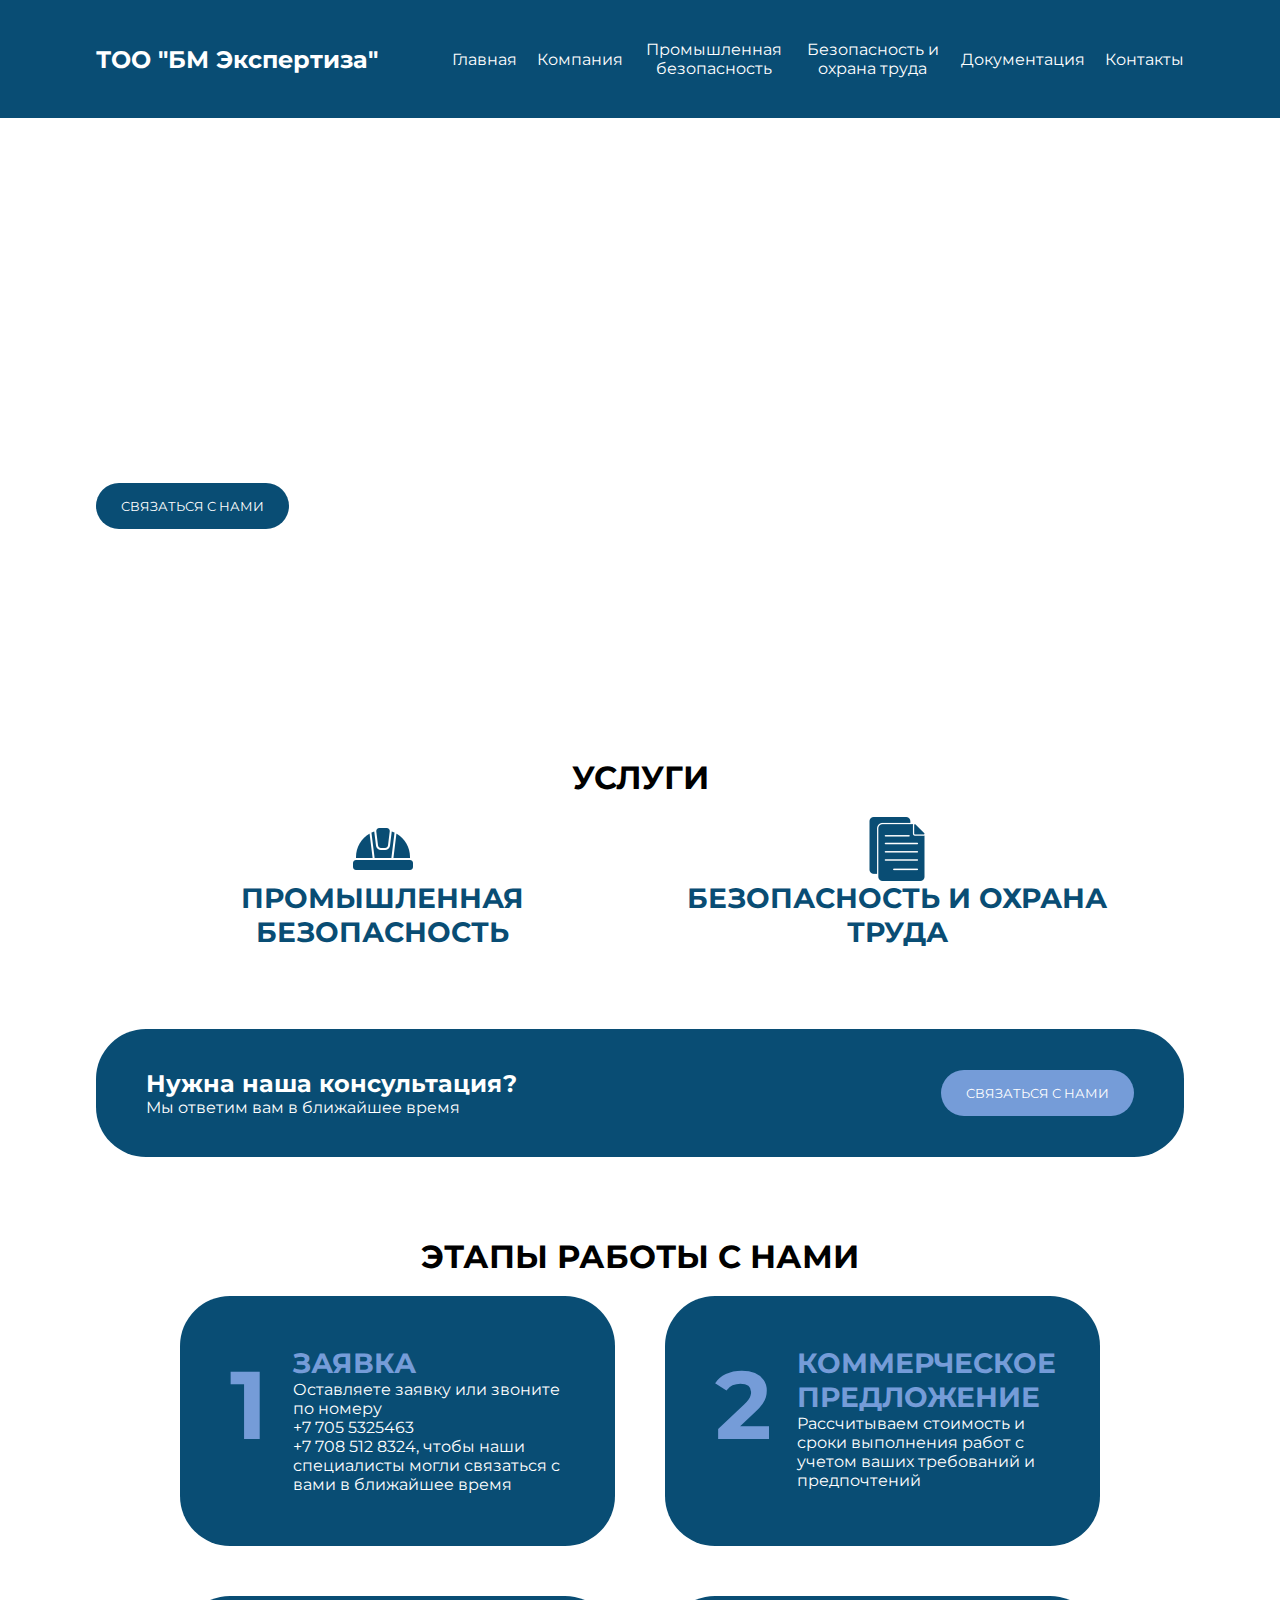
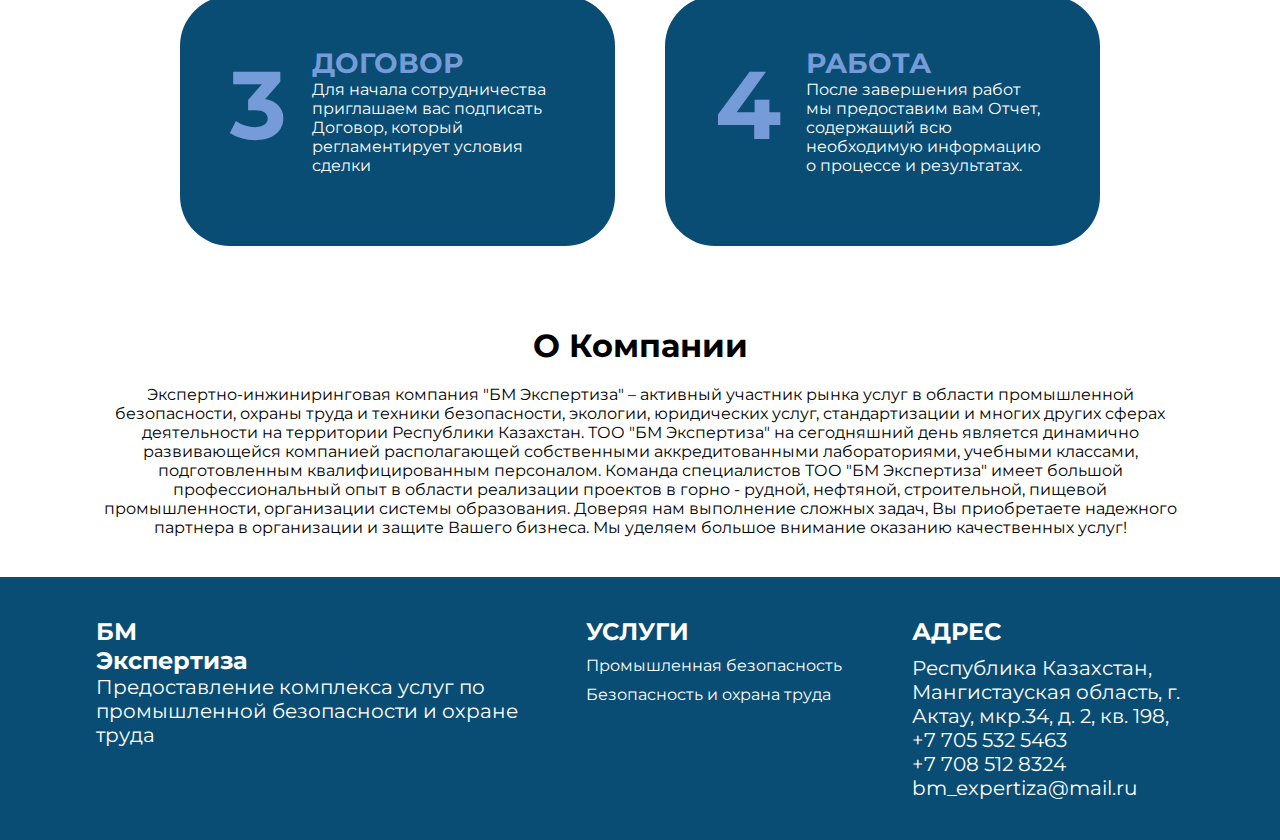
==== index.html @ 8ca7624f "Add files via upload" ====
<!DOCTYPE html>
<html lang="en">
  <head>
    <meta charset="UTF-8" />
    <meta http-equiv="X-UA-Compatible" content="IE=edge" />
    <meta name="viewport" content="width=device-width, initial-scale=1.0" />
    <title>БМ Экспертиза</title>
    <link rel="stylesheet" href="style/style.css" />
  </head>
  <body>
    <header class="header">
      <div class="inner">
        <button class="header__burger-btn" id="burger">
          <span></span><span></span><span></span>
        </button>
        <h2 class="logo">ТОО "БМ Экспертиза"</h2>
        <nav class="menu">
          <ul class="ul">
            <li class="li"><a href="./index.html">Главная</a></li>
            <li class="li"><a href="./company.html">Компания</a></li>
            <li class="li">
              <a href="./servis1.html">Промышленная безопасность</a>
            </li>
            <li class="li">
              <a href="./servis2.html">Безопасность и охрана труда</a>
            </li>
            <li class="li"><a href="">Документация</a></li>
            <li class="li"><a href="./contact.html">Контакты</a></li>
          </ul>
        </nav>
      </div>
    </header>
    <section class="welcom">
      <div class="welcom-inner">
        <div class="welcom-wrapper">
          <h1 class="welcom-title">
            Предоставление комплекса услуг по промышленной безопасности и охране
            труда
          </h1>
          <button class="btn">СВЯЗАТЬСЯ С НАМИ</button>
        </div>
      </div>
      <div class="welcom-image"></div>
    </section>
    <section class="servis">
      <div class="inner">
        <div class="servis-wrapper">
          <h2 class="servis-title">УСЛУГИ</h2>
          <div class="all-servis">
            <div class="serviss">
              <img src="./image/helmet.png" alt="" />
              <a class="servis-subtitle" href="./servis1.html">
                ПРОМЫШЛЕННАЯ БЕЗОПАСНОСТЬ
              </a>
            </div>
            <div class="serviss">
              <img src="./image/file.png" alt="" />
              <a class="servis-subtitle" href="./servis2.html">
                БЕЗОПАСНОСТЬ И ОХРАНА ТРУДА
              </a>
            </div>
          </div>
        </div>
      </div>
    </section>
    <section class="consult">
      <div class="inner">
        <div class="consult-wrapper">
          <div class="consult-text">
            <h2 class="consult-title">Нужна наша консультация?</h2>
            <p class="consult-subtitle">Мы ответим вам в ближайшее время</p>
          </div>
          <button class="btn">СВЯЗАТЬСЯ С НАМИ</button>
        </div>
      </div>
    </section>
    <section class="stage">
      <div class="inner">
        <div class="stage-wrapper">
          <h2 class="stage-title">Этапы работы с нами</h2>
          <div class="cards">
            <div class="card">
              <h2 class="number">1</h2>
              <div class="card-text">
                <h3 class="card-title">ЗАЯВКА</h3>
                <p class="card-subtitle">
                  Оставляете заявку или звоните по номеру <br />+7 705 5325463
                  <br />+7 708 512 8324, чтобы наши специалисты могли связаться
                  с вами в ближайшее время
                </p>
              </div>
            </div>
            <div class="card">
              <h2 class="number">2</h2>
              <div class="card-text">
                <h3 class="card-title">КОММЕРЧЕСКОЕ ПРЕДЛОЖЕНИЕ</h3>
                <p class="card-subtitle">
                  Рассчитываем стоимость и сроки выполнения работ с учетом ваших
                  требований и предпочтений
                </p>
              </div>
            </div>
            <div class="card">
              <h2 class="number">3</h2>
              <div class="card-text">
                <h3 class="card-title">ДОГОВОР</h3>
                <p class="card-subtitle">
                  Для начала сотрудничества приглашаем вас подписать Договор,
                  который регламентирует условия сделки
                </p>
              </div>
            </div>
            <div class="card">
              <h2 class="number">4</h2>
              <div class="card-text">
                <h3 class="card-title">РАБОТА</h3>
                <p class="card-subtitle">
                  После завершения работ мы предоставим вам Отчет, содержащий
                  всю необходимую информацию о процессе и результатах.
                </p>
              </div>
            </div>
          </div>
        </div>
      </div>
    </section>
    <section class="company">
      <div class="inner">
        <h2 class="company-title">О Компании</h2>
        <p class="company-subtitle">
          Экспертно-инжиниринговая компания "БМ Экспертиза" – активный участник
          рынка услуг в области промышленной безопасности, охраны труда и
          техники безопасности, экологии, юридических услуг, стандартизации и
          многих других сферах деятельности на территории Республики Казахстан.
          ТОО "БМ Экспертиза" на сегодняшний день является динамично
          развивающейся компанией располагающей собственными аккредитованными
          лабораториями, учебными классами, подготовленным квалифицированным
          персоналом. Команда специалистов ТОО "БМ Экспертиза" имеет большой
          профессиональный опыт в области реализации проектов в горно - рудной,
          нефтяной, строительной, пищевой промышленности, организации системы
          образования. Доверяя нам выполнение сложных задач, Вы приобретаете
          надежного партнера в организации и защите Вашего бизнеса. Мы уделяем
          большое внимание оказанию качественных услуг!
        </p>
      </div>
    </section>

    <footer class="foot">
      <div class="inner">
        <div class="foot-wrapper">
          <div class="logo">
            <h2 class="logo">БМ Экспертиза</h2>
            <p class="foot-subtitle">
              Предоставление комплекса услуг по промышленной безопасности и
              охране труда
            </p>
          </div>
          <div class="card-servis">
            <h3 class="foot-title">УСЛУГИ</h3>
            <ul class="f-ul">
              <li class="f-li">
                <a href="./servis1.html">Промышленная безопасность</a>
              </li>
              <li class="f-li">
                <a href="./servis2.html">Безопасность и охрана труда</a>
              </li>
            </ul>
          </div>
          <div class="card-servis">
            <h3 class="foot-title">АДРЕС</h3>
            <p class="foot-subtitle">
              Республика Казахстан, Мангистауская область, г. Актау, мкр.34, д.
              2, кв. 198, <br /><a href="http://surl.li/lkusk"
                >+7 705 532 5463</a
              >
              <br />
              <a href="http://surl.li/lkusx">+7 708 512 8324</a>
              <br />bm_expertiza@mail.ru
            </p>
          </div>
        </div>
      </div>
    </footer>
    <section class="popup-wrapper">
      <form action="./sender.php" method="post" class="popup">
        <img
          src="./image/free-icon-close-cross-64498.png"
          class="close-popup"
          alt=""
        />
        <h2 class="popup-title">Оставте форму</h2>
        <input type="text" class="name" name="name" placeholder="Имя" />
        <input type="text" name="surname" placeholder="Фамилия" />
        <input type="text" name="email" placeholder="email" />
        <input
          type="text"
          class="phone"
          name="phone"
          placeholder="Телефон"
          required
        />

        <button type="button" class="send-form">Отправить форму</button>
        <div class="status"></div>
      </form>
    </section>
    <script
      src="https://code.jquery.com/jquery-3.5.1.min.js"
      integrity="sha256-9/aliU8dGd2tb6OSsuzixeV4y/faTqgFtohetphbbj0="
      crossorigin="anonymous"
    ></script>
    <script src="js/jquery.maskedinput.js"></script>
    <script src="js/jquery.validate.min.js"></script>
    <script defer src="js/script.js"></script>
  </body>
</html>
---- style/style.css ----
@import url("https://fonts.googleapis.com/css2?family=Montserrat:wght@300;400;500;700&display=swap");

* {
  margin: 0;
  padding: 0;
  box-sizing: border-box;
  list-style: none;
  font-family: "Montserrat", sans-serif;
}

.inner {
  width: 85%;
  margin: 0 auto;
  padding: 40px 0;
}

.header {
  background: #094d74;
  color: #fff;
}

.header .menu {
  z-index: 10;
}

.header .inner {
  display: flex;
  justify-content: space-between;
  align-items: center;
}

.ul {
  display: flex;
  align-items: center;
}

.li {
  margin-left: 20px;
  text-align: center;
}

.li a {
  color: #fff;
  text-decoration: none;
}

.li a:hover {
  color: #cfdaec;
}

.header__burger-btn {
  display: none;
  position: relative;
  width: 40px;
  height: 40px;
  border: none;
  background-color: transparent;
  z-index: 11;
}

.header__burger-btn span {
  position: absolute;
  width: 30px;
  height: 3px;
  background-color: rgb(255, 255, 255);
  left: 5px;
  transition: transform 0.5s, opacity 0.5s, background-color 0.5s;
}

.header__burger-btn span:nth-child(1) {
  transform: translateY(-10px);
}

.header__burger-btn span:nth-child(3) {
  transform: translateY(10px);
}

.header.open .header__burger-btn span {
  background-color: white;
}

.header.open .header__burger-btn span:nth-child(1) {
  transform: translateY(0) rotate(45deg);
}

.header.open .header__burger-btn span:nth-child(2) {
  opacity: 0;
}

.header.open .header__burger-btn span:nth-child(3) {
  transform: translateY(0) rotate(-45deg);
}
.welcom {
  width: 100%;
  height: 600px;
  position: relative;
}

.welcom-image {
  background: url(https://nipiteng.ru/wp-content/uploads/2019/05/rostekhnadzor_dal_razyasneniya_nekotorykh_polozheniy_zakona_o_provedenii_epb1.jpg);
  height: 600px;
  position: absolute;
  filter: brightness(40%);
  z-index: 1;
  top: 0;
  left: 0;
  right: 0;
  bottom: 0;
  background-size: cover;
  background-position: center top;
}

.welcom-image-servise {
  background: url(https://garantx.ru/wp-content/themes/garantx/assets-new/img/all-sertifications/title-bg-industrial-safety.jpg);
  height: 600px;
  position: absolute;
  filter: brightness(40%);
  z-index: 1;
  top: 0;
  left: 0;
  right: 0;
  bottom: 0;
  background-size: cover;
  background-position: center bottom;
}

.welcom-image-servises {
  background: url(https://www.kazchrome.com/images/content/health-and-safety.jpg);
  height: 600px;
  position: absolute;
  filter: brightness(40%);
  z-index: 1;
  top: 0;
  left: 0;
  right: 0;
  bottom: 0;
  background-size: cover;
  background-position: center center;
}

.welcom-image-company {
  background: url(https://www.qualityformationsblog.co.uk/wp-content/uploads/2020/05/QCF-Shareholders-and-Directors.jpg);
  height: 600px;
  position: absolute;
  filter: brightness(40%);
  z-index: 1;
  top: 0;
  left: 0;
  right: 0;
  bottom: 0;
  background-size: cover;
  background-position: center center;
}

.welcom-inner {
  width: 85%;
  position: absolute;
  top: 0;
  left: 0;
  right: 0;
  bottom: 0;
  z-index: 2;
  margin: 0 auto;
  padding: 228px 0;
  opacity: 1;
  height: 600px;
}

.welcom-title {
  color: #fff;
  font-size: 32px;
  width: 50%;
}

.welcom-subtitle {
  color: #fff;
  width: 70%;
  font-size: 24px;
}

.btn {
  margin-top: 20px;
  background: #094d74;
  color: #fff;
  padding: 15px 25px;
  border: none;
  border-radius: 25px;
  transition: 0.5s;
}

.btn:hover {
  background: #759cd8;
}

.servis-title {
  font-size: 32px;
  display: flex;
  justify-content: center;
}

.all-servis {
  margin-top: 20px;
  gap: 25px;
  display: flex;
  align-items: center;
  justify-content: center;
  flex-wrap: wrap;
}

.serviss {
  width: 45%;
  display: flex;
  flex-wrap: wrap;
  justify-content: center;
}

.serviss img {
  width: 64px;
}

.servis-subtitle {
  font-weight: bold;
  text-decoration: none;
  justify-content: center;
  display: flex;
  text-align: center;
  color: #094d74;
  font-size: 28px;
  transition: 0.5s;
}

.servis-subtitle:hover {
  color: #759cd8;
}

.consult-wrapper {
  background: #094d74;
  border-radius: 50px;
  color: #fff;
  padding: 40px 50px;
  display: flex;
  align-items: center;
  justify-content: space-between;
  flex-wrap: wrap;
  gap: 20px;
}

.consult .btn {
  margin: 0;
  background: #759cd8;
  display: flex;
}

.consult .btn:hover {
  background: #416192;
}

.stage-title {
  text-transform: uppercase;
  display: flex;
  justify-content: center;
  margin-bottom: 20px;
  font-size: 32px;
}

.cards {
  display: flex;
  flex-wrap: wrap;
  align-items: center;
  gap: 50px;
  justify-content: center;
}

.card {
  width: 40%;
  height: 250px;
  gap: 25px;
  border-radius: 50px;
  padding: 50px;
  background: #094d74;
  color: #fff;
  display: flex;
}

.number {
  font-size: 96px;
  color: #759cd8;
}

.card-title {
  font-size: 28px;
  color: #759cd8;
}

.card-subtitle {
  font-size: 16px;
}

.company-title {
  font-size: 32px;
  display: flex;
  justify-content: center;
  margin-bottom: 20px;
}

.company-subtitle {
  text-align: center;
}

.popup {
  background: #fff;
  border-radius: 25px;
  z-index: 100;
  padding: 50px;
  display: flex;
  flex-wrap: wrap;
  width: 50%;
  gap: 15px;
  transform: translate(-50%, -50%);
  left: 50%;
  top: 50%;
  position: absolute;
  display: flex;
  justify-content: center;
}

.popup-wrapper {
  position: fixed;
  z-index: 100;
  top: 0;
  left: 0;
  bottom: 0;
  right: 0;
  width: 100%;
  height: 100%;
  background: rgba(0, 0, 0, 0.6);
  display: none;
}

.popup input {
  width: 85%;
  height: 35px;
  border: #094d74 3px solid;
  background: #ffffff;
  border-radius: 25px;
  padding: 5px 15px;
}

.send-form {
  margin-top: 20px;
  background: #094d74;
  color: #fff;
  padding: 15px 25px;
  border: none;
  border-radius: 25px;
  transition: 0.5s;
}

.popup-title {
  font-style: 32px;
  margin-bottom: 20px;
}

.close-popup {
  position: absolute;
  top: 15px;
  right: 15px;
  width: 32px;
}

.foot {
  background: #094d74;
  color: #fff;
}

.foot hr {
  height: 5px;
  width: 100%;
  background: #094d74;
  border: none;
  margin-bottom: 40px;
}

.logo img {
  width: 160px;
}

.foot-wrapper {
  display: flex;
  justify-content: space-between;
  gap: 5%;
}
.logo {
  width: 40%;
}

.card-servis {
  width: 25%;
}

.foot-title {
  font-size: 24px;
  margin-bottom: 10px;
}

.f-ul {
  display: flex;
  flex-wrap: wrap;
  gap: 10px;
}

.f-li a {
  color: #ffffff;
  text-decoration: none;
}

.f-li a:hover {
  color: #759cd8;
}

.foot-subtitle {
  font-size: 20px;
}

.ekspert-wrapper {
  display: flex;
  flex-wrap: wrap;
  gap: 20px;
  border: 3px #094d74 solid;
  border-radius: 50px;
  padding: 25px;
}

.ekspert-object {
  width: 100%;
  gap: 20px;
}

.object-title {
  display: flex;
  align-items: center;
  text-transform: uppercase;
  gap: 10px;
}

.object-subtitle {
  font-size: 16px;
}

.ekspert img {
  width: 48px;
}

.ekspert .btn {
  margin-top: 0;
}

.ekspert-ul {
  display: flex;
  flex-wrap: wrap;
  gap: 5px;
}

.ekspert-li {
  width: 100%;
  font-size: 16px;
  list-style: disc;
  margin-left: 25px;
}

.company-wrapper .company-subtitle {
  text-align: left;
  font-size: 18px;
  width: 100%;
}

.company-wrapper {
  display: flex;
  flex-wrap: wrap;
  gap: 15px;
}

.contact-wrapper {
  height: 60vh;
  display: flex;
  flex-wrap: wrap;
  justify-content: space-between;
}

.contact-card {
  width: 50%;
}

.contact-text {
  width: 35%;
}

.contact-title {
  width: 100%;
  font-size: 32px;
}
.contact-subtitle {
  margin-top: 20px;
  font-size: 24px;
  text-decoration: none;
}

.contact-subtitle a {
  text-decoration: none;
  color: #000;
}

.contact-subtitle a:hover {
  color: #094d74;
  text-decoration: underline;
}

.foot a {
  text-decoration: none;
  color: #fff;
}

.foot a:hover {
  color: #759cd8;
  text-decoration: underline;
}

@media (max-width: 1090px) {
  .header__burger-btn {
    display: block;
  }
  .menu {
    position: absolute;
    left: -350px;
    top: 0;
    width: 350px;
    background-color: #094d74;
    border-right: 3px #759cd8 solid;
    border-bottom: 3px #759cd8 solid;
    padding: 80px 20px 20px 40px;
    transition: transform 0.5s;
  }
  .ul {
    display: block;
  }
  .li {
    text-align: left;
  }

  .li a {
    color: white;
    font-size: 21px;
    display: block;
    padding: 10px 0;
  }
  .header.open .menu {
    transform: translateX(100%);
  }

  .servis-subtitle {
    font-size: 21px;
  }

  .card-title {
    font-size: 21px;
  }
}

@media (max-width: 990px) {
  .contact-card {
    width: 100%;
  }

  .contact-text {
    width: 100%;
  }

  .servis-subtitle {
    font-size: 16px;
  }

  .card-title {
    font-size: 16px;
  }
  .card-subtitle {
    font-size: 12px;
  }
  .card {
    padding: 25px;
  }
  .cards {
    gap: 25px;
  }
}

@media (max-width: 790px) {
  .object-subtitle,
  .ekspert-li {
    font-size: 12px;
  }
  .card-servis {
    display: none;
  }
  .foot .logo {
    width: 100%;
  }
  .card {
    width: 80%;
    height: 160px;
  }
  .popup {
    width: 80%;
  }
  .header .logo {
    width: 60%;
    text-align: right;
  }
}

@media (max-width: 450px) {
  .card {
    width: 100%;
    height: 200px;
  }
  .welcom-title {
    font-size: 21px;
    width: 100%;
  }
  .serviss {
    width: 80%;
  }
  .header .logo {
    font-size: 18px;

    width: 80%;
  }
  .popup {
    width: 90%;
  }
  .welcom-subtitle {
    font-size: 12px;
  }
  .contact-wrapper {
    height: 80vh;
  }
}
@media (max-height: 500px) {
  .contact-wrapper {
    height: 100vh;
  }
}

@media (max-height: 320px) {
  .contact-wrapper {
    height: 120vh;
  }
}
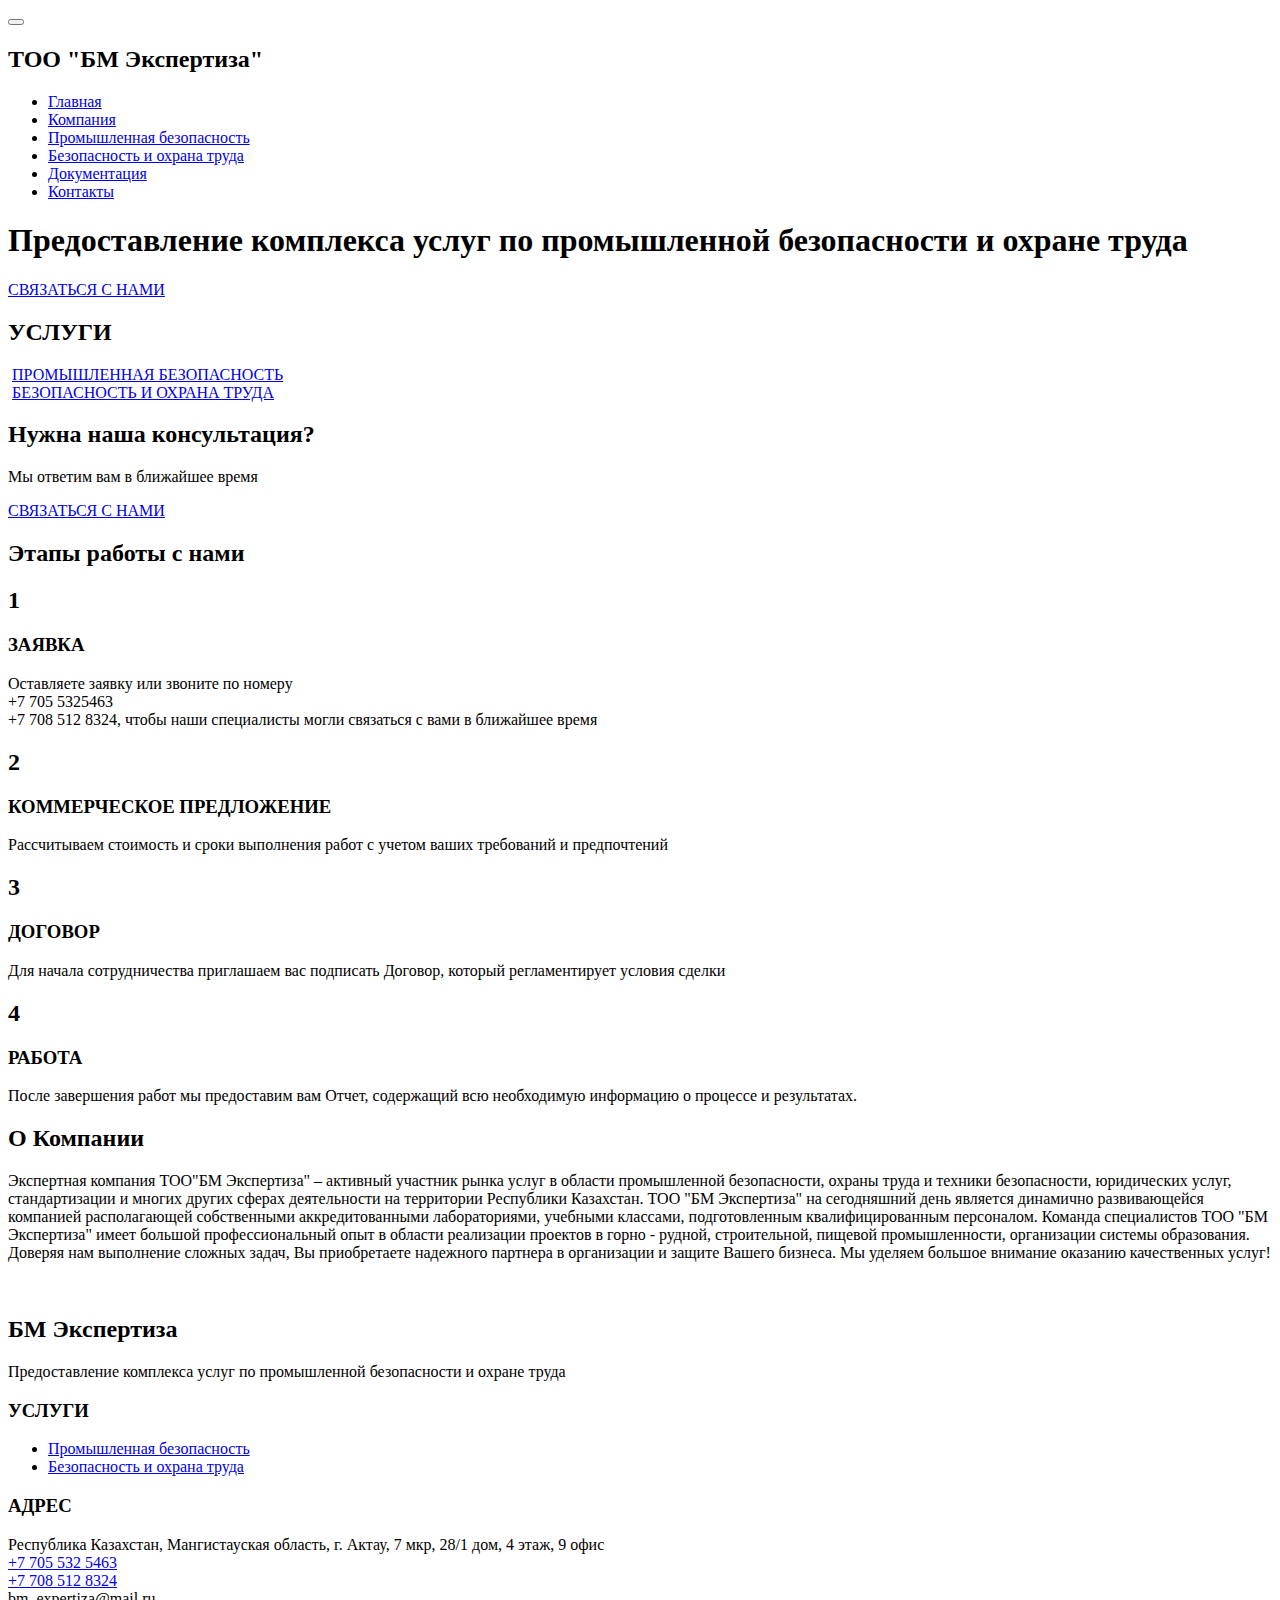
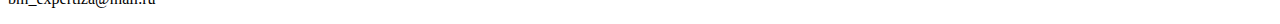
==== commit c433657f: "Add files via upload" ====
--- a/index.html
+++ b/index.html
@@ -6,8 +6,30 @@
     <meta name="viewport" content="width=device-width, initial-scale=1.0" />
     <title>БМ Экспертиза</title>
     <link rel="stylesheet" href="style/style.css" />
+    <link rel="icon" href="./image/favicon.ico" type="image/x-icon" />
+    <link rel="shortcut icon" href="./image/favicon.ico" type="image/x-icon" />
+    <script>
+      (function (w, d, s, l, i) {
+        w[l] = w[l] || [];
+        w[l].push({ "gtm.start": new Date().getTime(), event: "gtm.js" });
+        var f = d.getElementsByTagName(s)[0],
+          j = d.createElement(s),
+          dl = l != "dataLayer" ? "&l=" + l : "";
+        j.async = true;
+        j.src = "https://www.googletagmanager.com/gtm.js?id=" + i + dl;
+        f.parentNode.insertBefore(j, f);
+      })(window, document, "script", "dataLayer", "GTM-TMJ6DZMM");
+    </script>
   </head>
   <body>
+    <noscript
+      ><iframe
+        src="https://www.googletagmanager.com/ns.html?id=GTM-TMJ6DZMM"
+        height="0"
+        width="0"
+        style="display: none; visibility: hidden"
+      ></iframe
+    ></noscript>
     <header class="header">
       <div class="inner">
         <button class="header__burger-btn" id="burger">
@@ -24,7 +46,7 @@
             <li class="li">
               <a href="./servis2.html">Безопасность и охрана труда</a>
             </li>
-            <li class="li"><a href="">Документация</a></li>
+            <li class="li"><a href="./documents.html">Документация</a></li>
             <li class="li"><a href="./contact.html">Контакты</a></li>
           </ul>
         </nav>
@@ -37,7 +59,8 @@
             Предоставление комплекса услуг по промышленной безопасности и охране
             труда
           </h1>
-          <button class="btn">СВЯЗАТЬСЯ С НАМИ</button>
+
+          <a href="./contact.html" class="button">СВЯЗАТЬСЯ С НАМИ</a>
         </div>
       </div>
       <div class="welcom-image"></div>
@@ -70,7 +93,8 @@
             <h2 class="consult-title">Нужна наша консультация?</h2>
             <p class="consult-subtitle">Мы ответим вам в ближайшее время</p>
           </div>
-          <button class="btn">СВЯЗАТЬСЯ С НАМИ</button>
+
+          <a href="./contact.html" class="button">СВЯЗАТЬСЯ С НАМИ</a>
         </div>
       </div>
     </section>
@@ -128,23 +152,30 @@
       <div class="inner">
         <h2 class="company-title">О Компании</h2>
         <p class="company-subtitle">
-          Экспертно-инжиниринговая компания "БМ Экспертиза" – активный участник
-          рынка услуг в области промышленной безопасности, охраны труда и
-          техники безопасности, экологии, юридических услуг, стандартизации и
-          многих других сферах деятельности на территории Республики Казахстан.
-          ТОО "БМ Экспертиза" на сегодняшний день является динамично
-          развивающейся компанией располагающей собственными аккредитованными
-          лабораториями, учебными классами, подготовленным квалифицированным
-          персоналом. Команда специалистов ТОО "БМ Экспертиза" имеет большой
-          профессиональный опыт в области реализации проектов в горно - рудной,
-          нефтяной, строительной, пищевой промышленности, организации системы
-          образования. Доверяя нам выполнение сложных задач, Вы приобретаете
-          надежного партнера в организации и защите Вашего бизнеса. Мы уделяем
-          большое внимание оказанию качественных услуг!
+          Экспертная компания ТОО"БМ Экспертиза" – активный участник рынка услуг
+          в области промышленной безопасности, охраны труда и техники
+          безопасности, юридических услуг, стандартизации и многих других сферах
+          деятельности на территории Республики Казахстан. ТОО "БМ Экспертиза"
+          на сегодняшний день является динамично развивающейся компанией
+          располагающей собственными аккредитованными лабораториями, учебными
+          классами, подготовленным квалифицированным персоналом. Команда
+          специалистов ТОО "БМ Экспертиза" имеет большой профессиональный опыт в
+          области реализации проектов в горно - рудной, строительной, пищевой
+          промышленности, организации системы образования. Доверяя нам
+          выполнение сложных задач, Вы приобретаете надежного партнера в
+          организации и защите Вашего бизнеса. Мы уделяем большое внимание
+          оказанию качественных услуг!
         </p>
       </div>
     </section>
-
+    <section class="atistat">
+      <div class="inner">
+        <div class="atistat-wrapper">
+          <img src="./image/atestat (1).png" alt="" />
+          <img src="./image/atestat (2).png" alt="" />
+        </div>
+      </div>
+    </section>
     <footer class="foot">
       <div class="inner">
         <div class="foot-wrapper">
@@ -169,8 +200,8 @@
           <div class="card-servis">
             <h3 class="foot-title">АДРЕС</h3>
             <p class="foot-subtitle">
-              Республика Казахстан, Мангистауская область, г. Актау, мкр.34, д.
-              2, кв. 198, <br /><a href="http://surl.li/lkusk"
+              Республика Казахстан, Мангистауская область, г. Актау, 7 мкр, 28/1
+              дом, 4 этаж, 9 офис<br /><a href="http://surl.li/lkusk"
                 >+7 705 532 5463</a
               >
               <br />
@@ -181,29 +212,7 @@
         </div>
       </div>
     </footer>
-    <section class="popup-wrapper">
-      <form action="./sender.php" method="post" class="popup">
-        <img
-          src="./image/free-icon-close-cross-64498.png"
-          class="close-popup"
-          alt=""
-        />
-        <h2 class="popup-title">Оставте форму</h2>
-        <input type="text" class="name" name="name" placeholder="Имя" />
-        <input type="text" name="surname" placeholder="Фамилия" />
-        <input type="text" name="email" placeholder="email" />
-        <input
-          type="text"
-          class="phone"
-          name="phone"
-          placeholder="Телефон"
-          required
-        />
 
-        <button type="button" class="send-form">Отправить форму</button>
-        <div class="status"></div>
-      </form>
-    </section>
     <script
       src="https://code.jquery.com/jquery-3.5.1.min.js"
       integrity="sha256-9/aliU8dGd2tb6OSsuzixeV4y/faTqgFtohetphbbj0="
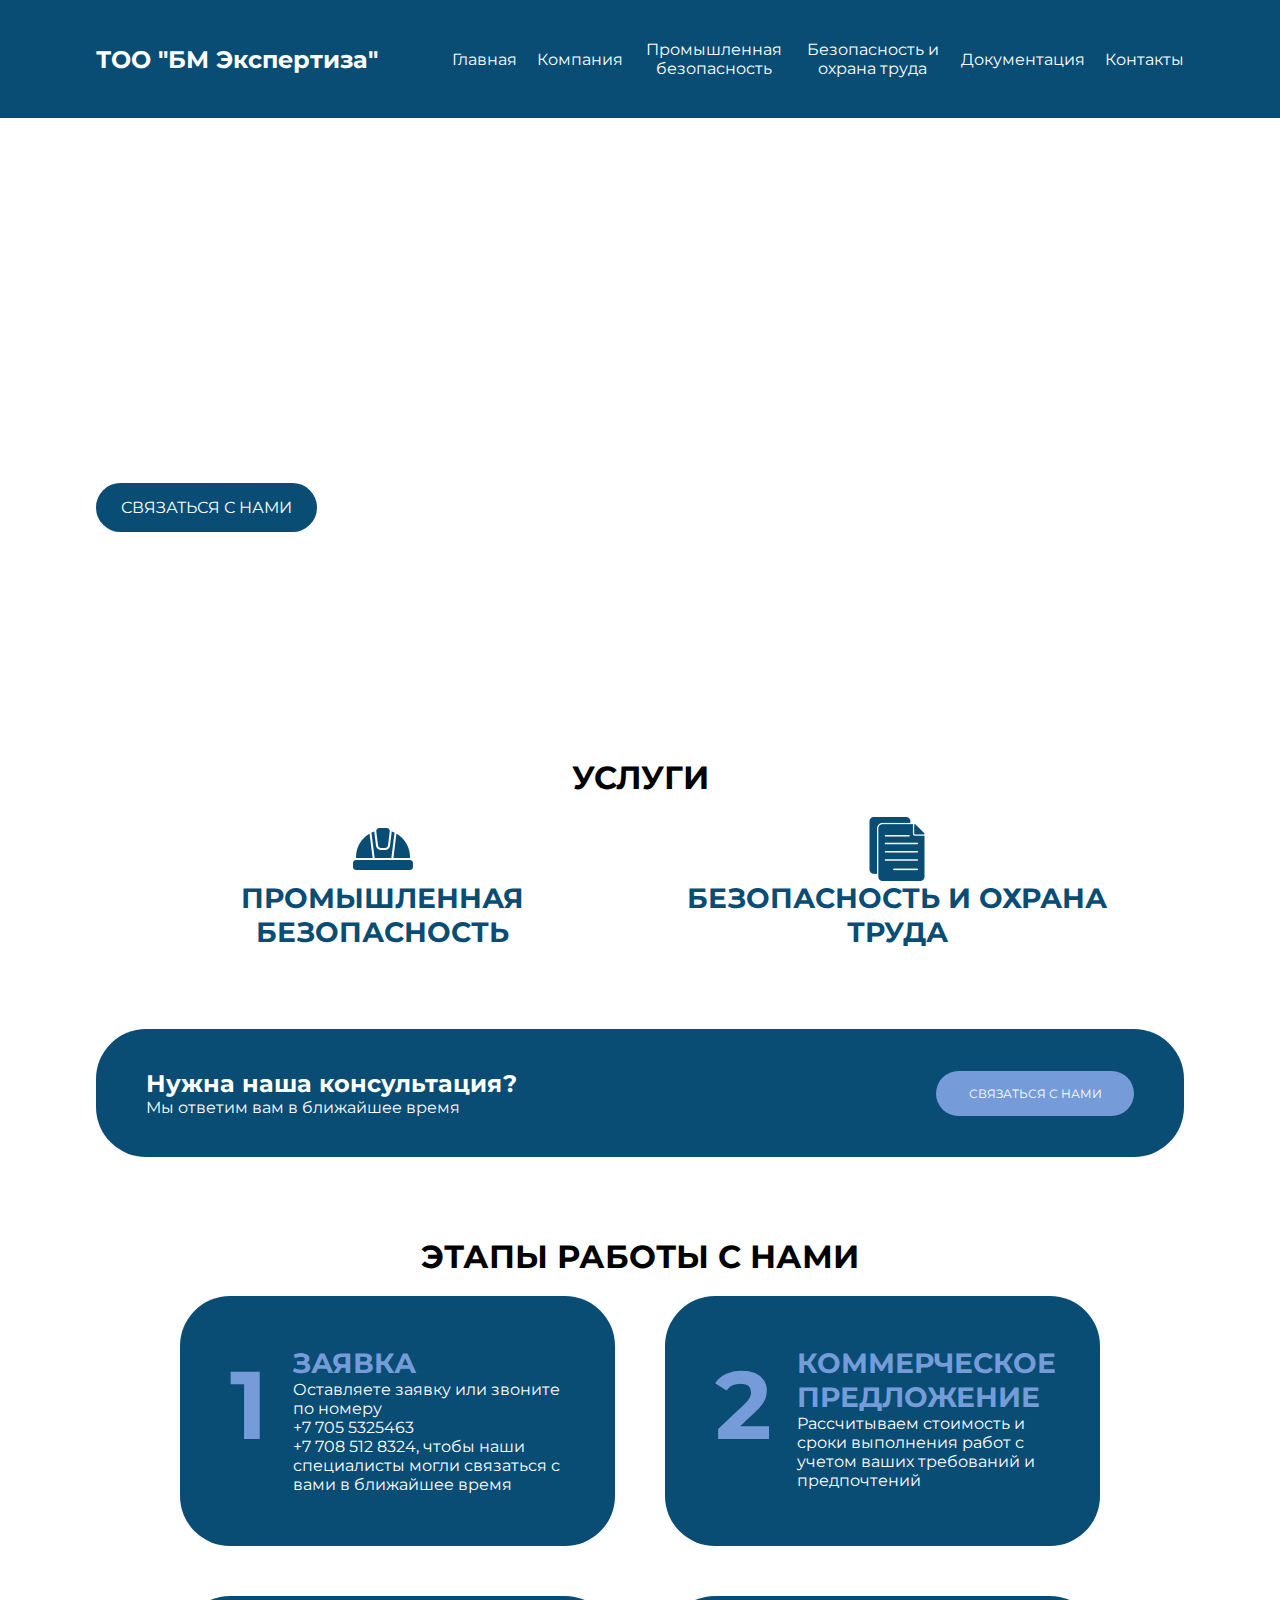
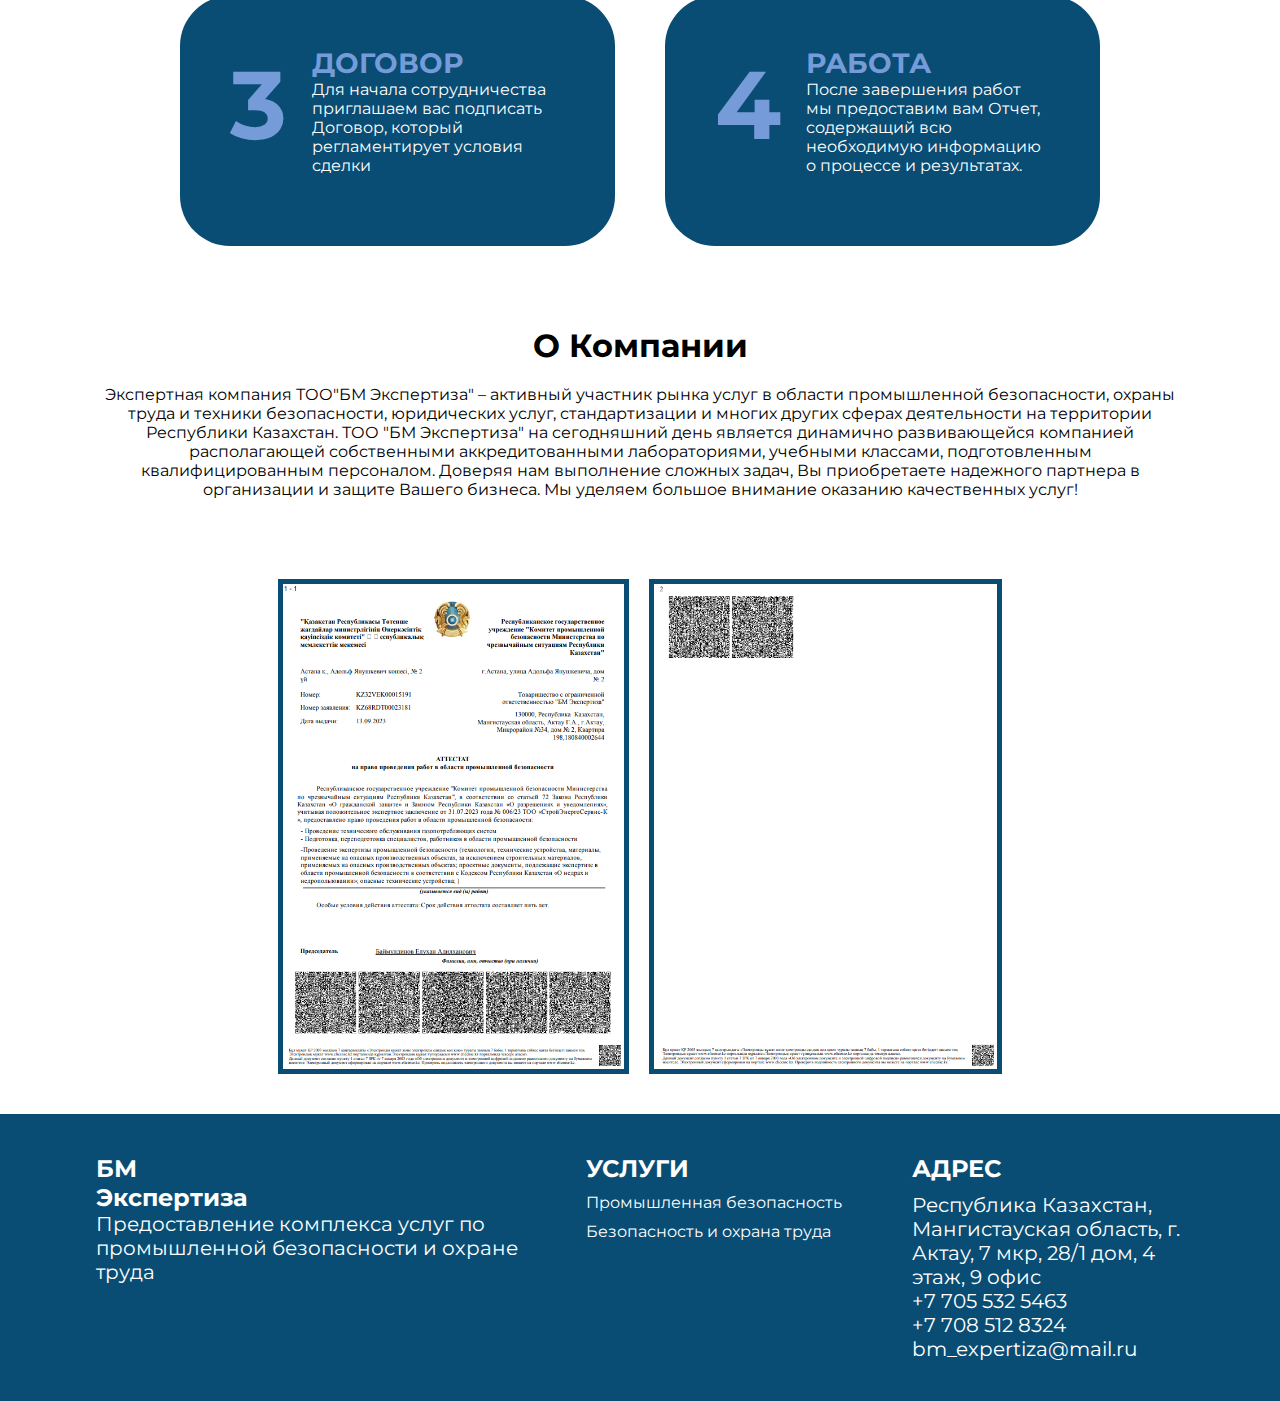
==== commit bfd5f31f: "Add files via upload" ====
--- a/index.html
+++ b/index.html
@@ -158,10 +158,7 @@
           деятельности на территории Республики Казахстан. ТОО "БМ Экспертиза"
           на сегодняшний день является динамично развивающейся компанией
           располагающей собственными аккредитованными лабораториями, учебными
-          классами, подготовленным квалифицированным персоналом. Команда
-          специалистов ТОО "БМ Экспертиза" имеет большой профессиональный опыт в
-          области реализации проектов в горно - рудной, строительной, пищевой
-          промышленности, организации системы образования. Доверяя нам
+          классами, подготовленным квалифицированным персоналом. Доверяя нам
           выполнение сложных задач, Вы приобретаете надежного партнера в
           организации и защите Вашего бизнеса. Мы уделяем большое внимание
           оказанию качественных услуг!
--- a/style/style.css
+++ b/style/style.css
@@ -0,0 +1,700 @@
+@import url("https://fonts.googleapis.com/css2?family=Montserrat:wght@300;400;500;700&display=swap");
+
+* {
+  margin: 0;
+  padding: 0;
+  box-sizing: border-box;
+  list-style: none;
+  font-family: "Montserrat", sans-serif;
+}
+
+.inner {
+  width: 85%;
+  margin: 0 auto;
+  padding: 40px 0;
+}
+
+.header {
+  background: #094d74;
+  color: #fff;
+}
+
+.header .menu {
+  z-index: 10;
+}
+
+.header .inner {
+  display: flex;
+  justify-content: space-between;
+  align-items: center;
+}
+
+.ul {
+  display: flex;
+  align-items: center;
+}
+
+.li {
+  margin-left: 20px;
+  text-align: center;
+}
+
+.li a {
+  color: #fff;
+  text-decoration: none;
+  cursor: pointer;
+  font-size: 16px;
+  margin-top: 0px;
+  background: none;
+  transition: 0.5s;
+
+  padding: 0px;
+  border: none;
+  border-radius: 0px;
+}
+
+.li a:hover {
+  color: #cfdaec;
+}
+
+.header__burger-btn {
+  display: none;
+  position: relative;
+  width: 40px;
+  height: 40px;
+  border: none;
+  background-color: transparent;
+  z-index: 11;
+}
+
+.header__burger-btn span {
+  position: absolute;
+  width: 30px;
+  height: 3px;
+  background-color: rgb(255, 255, 255);
+  left: 5px;
+  transition: transform 0.5s, opacity 0.5s, background-color 0.5s;
+}
+
+.header__burger-btn span:nth-child(1) {
+  transform: translateY(-10px);
+}
+
+.header__burger-btn span:nth-child(3) {
+  transform: translateY(10px);
+}
+
+.header.open .header__burger-btn span {
+  background-color: white;
+}
+
+.header.open .header__burger-btn span:nth-child(1) {
+  transform: translateY(0) rotate(45deg);
+}
+
+.header.open .header__burger-btn span:nth-child(2) {
+  opacity: 0;
+}
+
+.header.open .header__burger-btn span:nth-child(3) {
+  transform: translateY(0) rotate(-45deg);
+}
+.welcom {
+  width: 100%;
+  height: 600px;
+  position: relative;
+}
+
+.welcom-image {
+  background: url(https://nipiteng.ru/wp-content/uploads/2019/05/rostekhnadzor_dal_razyasneniya_nekotorykh_polozheniy_zakona_o_provedenii_epb1.jpg);
+  height: 600px;
+  position: absolute;
+  filter: brightness(40%);
+  z-index: 1;
+  top: 0;
+  left: 0;
+  right: 0;
+  bottom: 0;
+  background-size: cover;
+  background-position: center top;
+}
+
+.welcom-image-servise {
+  background: url(https://garantx.ru/wp-content/themes/garantx/assets-new/img/all-sertifications/title-bg-industrial-safety.jpg);
+  height: 600px;
+  position: absolute;
+  filter: brightness(40%);
+  z-index: 1;
+  top: 0;
+  left: 0;
+  right: 0;
+  bottom: 0;
+  background-size: cover;
+  background-position: center bottom;
+}
+
+.welcom-image-servises {
+  background: url(https://www.kazchrome.com/images/content/health-and-safety.jpg);
+  height: 600px;
+  position: absolute;
+  filter: brightness(40%);
+  z-index: 1;
+  top: 0;
+  left: 0;
+  right: 0;
+  bottom: 0;
+  background-size: cover;
+  background-position: center center;
+}
+
+.welcom-image-company {
+  background: url(https://www.qualityformationsblog.co.uk/wp-content/uploads/2020/05/QCF-Shareholders-and-Directors.jpg);
+  height: 600px;
+  position: absolute;
+  filter: brightness(40%);
+  z-index: 1;
+  top: 0;
+  left: 0;
+  right: 0;
+  bottom: 0;
+  background-size: cover;
+  background-position: center center;
+}
+
+.welcom-inner {
+  width: 85%;
+  position: absolute;
+  top: 0;
+  left: 0;
+  right: 0;
+  bottom: 0;
+  z-index: 2;
+  margin: 0 auto;
+  padding: 228px 0;
+  opacity: 1;
+  height: 600px;
+}
+
+.welcom-title {
+  color: #fff;
+  font-size: 32px;
+  width: 50%;
+  margin-bottom: 35px;
+}
+
+.welcome-title {
+  color: #fff;
+  font-size: 32px;
+  width: 50%;
+}
+
+.welcom-subtitle {
+  color: #fff;
+  width: 70%;
+  font-size: 24px;
+  margin-bottom: 35px;
+}
+
+.button {
+  cursor: pointer;
+  font-size: 16px;
+  margin-top: 35px;
+  background: #094d74;
+
+  padding: 15px 25px;
+  border: none;
+  border-radius: 25px;
+  width: 100%;
+  height: 100%;
+  text-decoration: none;
+  color: #fff;
+  transition: 0.5s;
+}
+
+.button:hover {
+  background: #759cd8;
+}
+
+.servis-title {
+  font-size: 32px;
+  display: flex;
+  justify-content: center;
+}
+
+.all-servis {
+  margin-top: 20px;
+  gap: 25px;
+  display: flex;
+  align-items: center;
+  justify-content: center;
+  flex-wrap: wrap;
+}
+
+.serviss {
+  width: 45%;
+  display: flex;
+  flex-wrap: wrap;
+  justify-content: center;
+}
+
+.serviss img {
+  width: 64px;
+}
+
+.servis-subtitle {
+  font-weight: bold;
+  text-decoration: none;
+  justify-content: center;
+  display: flex;
+  text-align: center;
+  color: #094d74;
+  font-size: 28px;
+  transition: 0.5s;
+}
+
+.servis-subtitle:hover {
+  color: #759cd8;
+}
+
+.consult-wrapper {
+  background: #094d74;
+  border-radius: 50px;
+  color: #fff;
+  padding: 40px 50px;
+  display: flex;
+  align-items: center;
+  justify-content: space-between;
+  flex-wrap: wrap;
+  gap: 20px;
+}
+
+.consult .button {
+  cursor: pointer;
+  text-align: center;
+
+  padding: 15px 25px;
+  border: none;
+  border-radius: 25px;
+  justify-content: center;
+  width: 20%;
+  text-decoration: none;
+  color: #fff;
+  transition: 0.5s;
+  margin: 0;
+  background: #759cd8;
+  display: flex;
+  font-size: 12px;
+}
+
+.consult .button:hover {
+  background: #416192;
+}
+
+.stage-title {
+  text-transform: uppercase;
+  display: flex;
+  justify-content: center;
+  margin-bottom: 20px;
+  font-size: 32px;
+}
+
+.cards {
+  display: flex;
+  flex-wrap: wrap;
+  align-items: center;
+  gap: 50px;
+  justify-content: center;
+}
+
+.card {
+  width: 40%;
+  height: 250px;
+  gap: 25px;
+  border-radius: 50px;
+  padding: 50px;
+  background: #094d74;
+  color: #fff;
+  display: flex;
+}
+
+.number {
+  font-size: 96px;
+  color: #759cd8;
+}
+
+.card-title {
+  font-size: 28px;
+  color: #759cd8;
+}
+
+.card-subtitle {
+  font-size: 16px;
+}
+
+.company-title {
+  font-size: 32px;
+  display: flex;
+  justify-content: center;
+  margin-bottom: 20px;
+}
+
+.company-subtitle {
+  text-align: center;
+}
+
+.send-form {
+  margin-top: 20px;
+  background: #094d74;
+  color: #fff;
+  padding: 15px 25px;
+  border: none;
+  border-radius: 25px;
+  transition: 0.5s;
+}
+
+.foot {
+  background: #094d74;
+  color: #fff;
+}
+
+.foot hr {
+  height: 5px;
+  width: 100%;
+  background: #094d74;
+  border: none;
+  margin-bottom: 40px;
+}
+
+.logo img {
+  width: 160px;
+}
+
+.foot-wrapper {
+  display: flex;
+  justify-content: space-between;
+  gap: 5%;
+}
+.logo {
+  width: 40%;
+}
+
+.card-servis {
+  width: 25%;
+}
+
+.foot-title {
+  font-size: 24px;
+  margin-bottom: 10px;
+}
+
+.f-ul {
+  display: flex;
+  flex-wrap: wrap;
+  gap: 10px;
+}
+
+.f-li a {
+  color: #ffffff;
+  text-decoration: none;
+}
+
+.f-li a:hover {
+  color: #759cd8;
+}
+
+.foot-subtitle {
+  font-size: 20px;
+}
+
+.eksperts .ekspert-subtitle {
+  text-align: center;
+}
+
+.ekspert-wrapper {
+  display: flex;
+  flex-wrap: wrap;
+  gap: 20px;
+  border: 3px #094d74 solid;
+  border-radius: 50px;
+  padding: 25px;
+}
+
+.ekspert-object {
+  width: 100%;
+  gap: 20px;
+}
+
+.object-title {
+  display: flex;
+  align-items: center;
+  text-transform: uppercase;
+  gap: 10px;
+}
+
+.object-subtitle {
+  font-size: 16px;
+}
+
+.ekspert img {
+  width: 48px;
+}
+
+.ekspert .btn {
+  margin-top: 0;
+}
+
+.ekspert-ul {
+  display: flex;
+  flex-wrap: wrap;
+  gap: 5px;
+}
+
+.ekspert-li {
+  width: 100%;
+  font-size: 16px;
+  list-style: disc;
+  margin-left: 25px;
+}
+
+.company-wrapper .company-subtitle {
+  text-align: left;
+  font-size: 18px;
+  width: 100%;
+}
+
+.company-wrapper {
+  display: flex;
+  flex-wrap: wrap;
+  gap: 15px;
+}
+
+.contact-wrapper {
+  height: 60vh;
+  display: flex;
+  flex-wrap: wrap;
+  justify-content: space-between;
+}
+
+.contact-card {
+  width: 50%;
+}
+
+.contact-text {
+  width: 35%;
+}
+
+.contact-title {
+  width: 100%;
+  font-size: 32px;
+}
+.contact-subtitle {
+  margin-top: 20px;
+  font-size: 24px;
+  text-decoration: none;
+}
+
+.contact-subtitle a {
+  text-decoration: none;
+  color: #000;
+}
+
+.contact-subtitle a:hover {
+  color: #094d74;
+  text-decoration: underline;
+}
+
+.foot a {
+  text-decoration: none;
+  color: #fff;
+}
+
+.foot a:hover {
+  color: #759cd8;
+  text-decoration: underline;
+}
+
+.atistat .inner {
+  justify-content: center;
+  display: flex;
+}
+
+.atistat-wrapper {
+  display: flex;
+  justify-content: center;
+
+  flex-wrap: wrap;
+
+  gap: 20px;
+}
+
+.atistat-wrapper img {
+  height: 55vh;
+  border: 5px #094d74 solid;
+}
+
+.document img {
+  width: 20%;
+  border: 5px #094d74 solid;
+}
+
+.doc-wrapper {
+  display: flex;
+  flex-wrap: wrap;
+  justify-content: space-between;
+}
+
+@media (max-width: 1090px) {
+  .document img {
+    width: 40%;
+    margin-bottom: 40px;
+  }
+  .consult .button {
+    width: 35%;
+  }
+  .header__burger-btn {
+    display: block;
+  }
+  .menu {
+    position: absolute;
+    left: -350px;
+    top: 0;
+    width: 350px;
+    background-color: #094d74;
+    border-right: 3px #759cd8 solid;
+    border-bottom: 3px #759cd8 solid;
+    padding: 80px 20px 20px 40px;
+    transition: transform 0.5s;
+  }
+  .ul {
+    display: block;
+  }
+  .li {
+    text-align: left;
+  }
+
+  .li a {
+    color: white;
+    font-size: 21px;
+    display: block;
+    padding: 10px 0;
+  }
+  .header.open .menu {
+    transform: translateX(100%);
+  }
+
+  .servis-subtitle {
+    font-size: 21px;
+  }
+
+  .card-title {
+    font-size: 21px;
+  }
+}
+
+@media (max-width: 990px) {
+  .contact-card {
+    width: 100%;
+  }
+
+  .contact-text {
+    width: 100%;
+  }
+
+  .servis-subtitle {
+    font-size: 16px;
+  }
+
+  .card-title {
+    font-size: 16px;
+  }
+  .card-subtitle {
+    font-size: 12px;
+  }
+  .card {
+    padding: 25px;
+  }
+  .cards {
+    gap: 25px;
+  }
+}
+
+@media (max-width: 790px) {
+  .consult .button {
+    width: 45%;
+  }
+  .object-subtitle,
+  .ekspert-li {
+    font-size: 12px;
+  }
+  .card-servis {
+    display: none;
+  }
+  .foot .logo {
+    width: 100%;
+  }
+  .card {
+    width: 80%;
+    height: 160px;
+  }
+  .popup {
+    width: 80%;
+  }
+  .header .logo {
+    width: 60%;
+    text-align: right;
+  }
+}
+@media (max-width: 600px) {
+  .consult .button {
+    width: 60%;
+  }
+}
+@media (max-width: 450px) {
+  .doc-wrapper {
+    justify-content: center;
+  }
+  .document img {
+    width: 70%;
+  }
+  .consult .button {
+    width: 100%;
+    font-size: 8px;
+  }
+  .card {
+    width: 100%;
+    height: 200px;
+  }
+  .welcom-title {
+    font-size: 21px;
+    width: 100%;
+  }
+  .serviss {
+    width: 80%;
+  }
+  .header .logo {
+    font-size: 18px;
+
+    width: 80%;
+  }
+  .popup {
+    width: 90%;
+  }
+  .welcom-subtitle {
+    font-size: 12px;
+  }
+  .contact-wrapper {
+    height: 80vh;
+  }
+}
+
+@media (max-height: 500px) {
+  .contact-wrapper {
+    height: 100vh;
+  }
+}
+
+@media (max-height: 320px) {
+  .contact-wrapper {
+    height: 120vh;
+  }
+}
